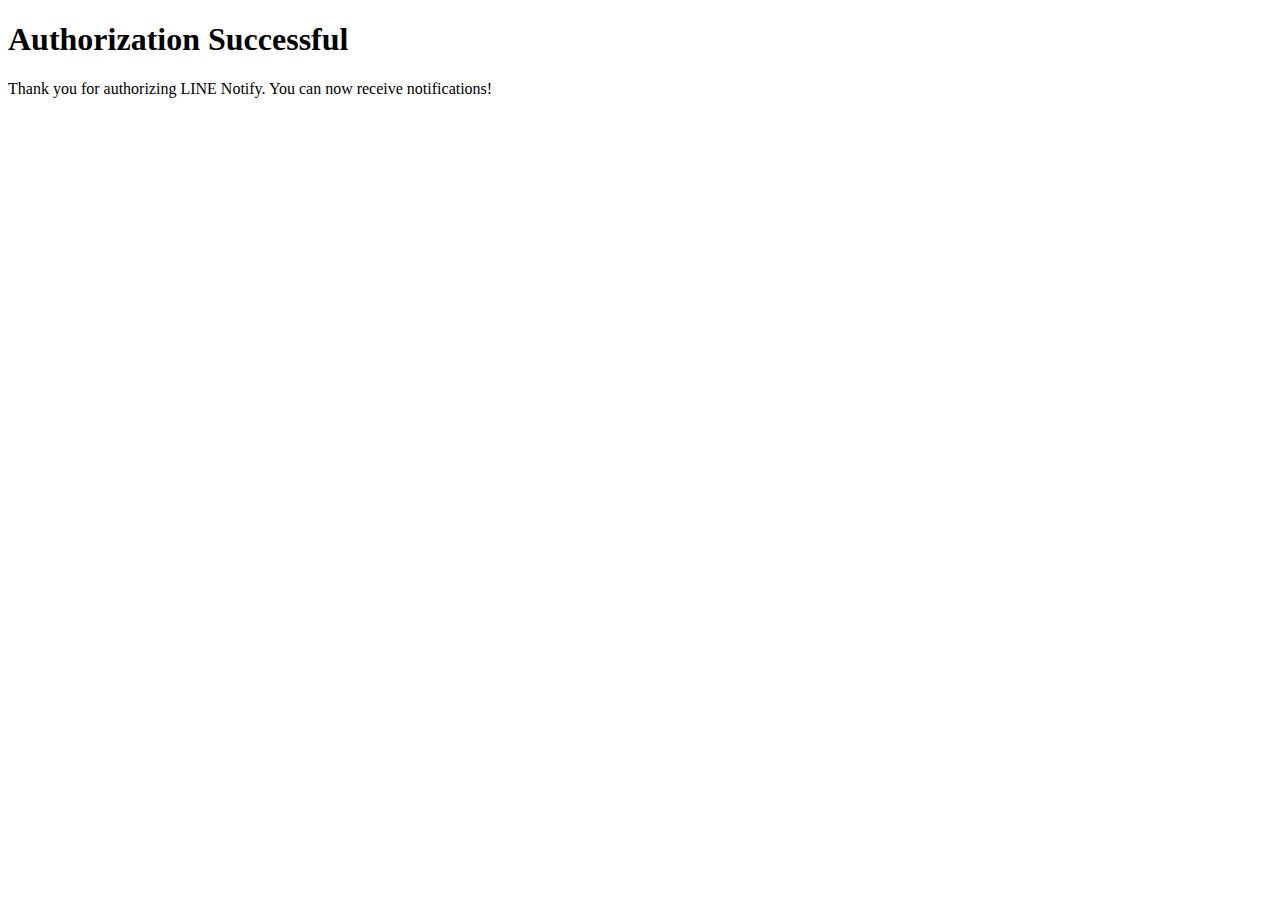
==== callback.html @ 2e3a7979 "Create callback.html" ====
<!DOCTYPE html>
<html lang="en">
<head>
  <meta charset="UTF-8">
  <meta name="viewport" content="width=device-width, initial-scale=1.0">
  <title>Authorization Callback</title>
</head>
<body>
  <h1>Authorization Successful</h1>
  <p>Thank you for authorizing LINE Notify. You can now receive notifications!</p>
</body>
</html>
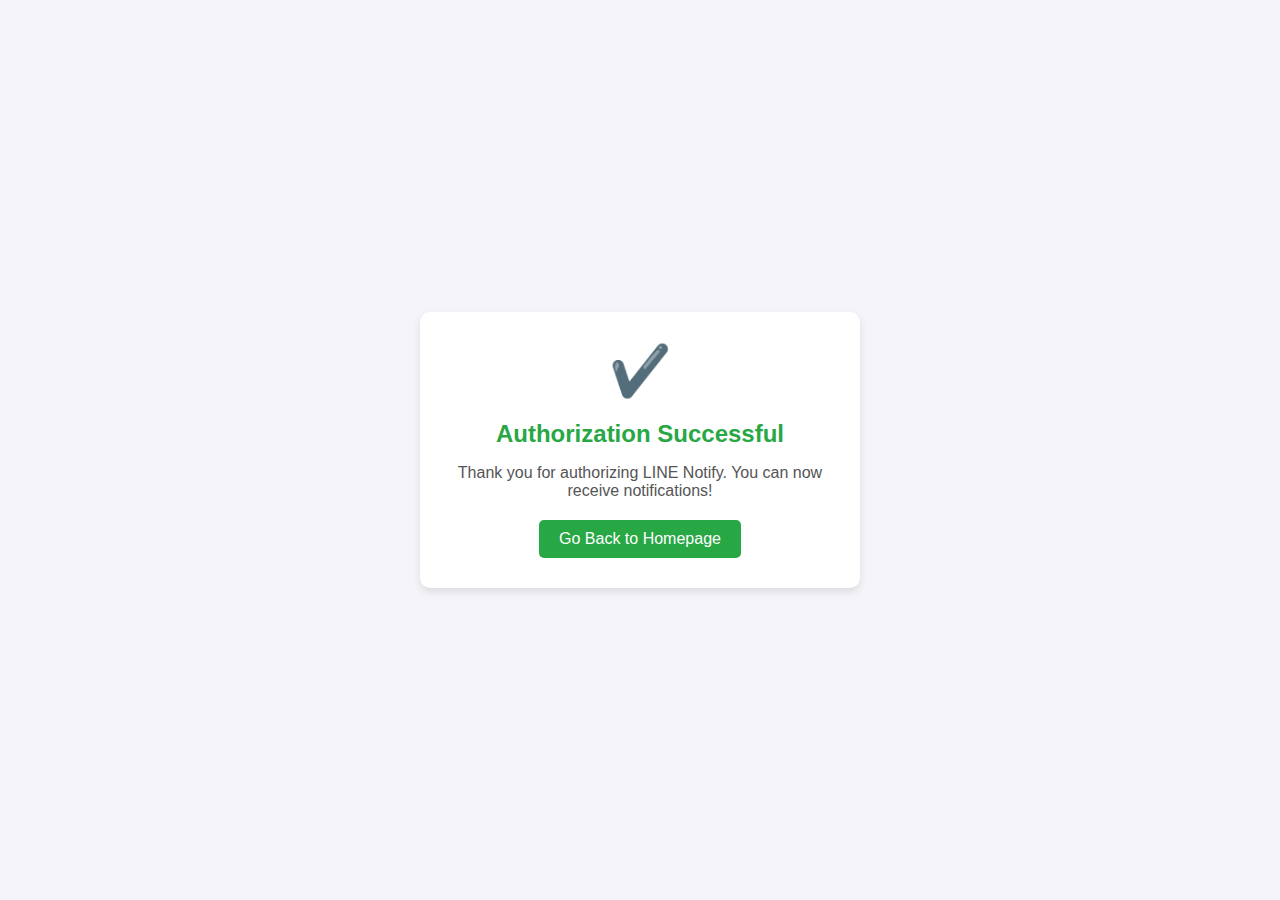
==== commit 705a014a: "Update callback.html" ====
--- a/callback.html
+++ b/callback.html
@@ -3,10 +3,70 @@
 <head>
   <meta charset="UTF-8">
   <meta name="viewport" content="width=device-width, initial-scale=1.0">
-  <title>Authorization Callback</title>
+  <title>Authorization Successful</title>
+  <style>
+    body {
+      font-family: 'Arial', sans-serif;
+      text-align: center;
+      margin: 0;
+      padding: 0;
+      background-color: #f4f4f9;
+      display: flex;
+      justify-content: center;
+      align-items: center;
+      height: 100vh;
+      color: #333;
+    }
+
+    .container {
+      background: white;
+      box-shadow: 0 4px 8px rgba(0, 0, 0, 0.1);
+      border-radius: 10px;
+      padding: 30px 20px;
+      width: 80%;
+      max-width: 400px;
+    }
+
+    h1 {
+      font-size: 24px;
+      color: #28a745;
+      margin-bottom: 10px;
+    }
+
+    p {
+      font-size: 16px;
+      color: #555;
+      margin-bottom: 20px;
+    }
+
+    a {
+      display: inline-block;
+      text-decoration: none;
+      background-color: #28a745;
+      color: white;
+      padding: 10px 20px;
+      font-size: 16px;
+      border-radius: 5px;
+      transition: background-color 0.3s ease;
+    }
+
+    a:hover {
+      background-color: #218838;
+    }
+
+    .icon {
+      font-size: 50px;
+      color: #28a745;
+      margin-bottom: 20px;
+    }
+  </style>
 </head>
 <body>
-  <h1>Authorization Successful</h1>
-  <p>Thank you for authorizing LINE Notify. You can now receive notifications!</p>
+  <div class="container">
+    <div class="icon">✔️</div>
+    <h1>Authorization Successful</h1>
+    <p>Thank you for authorizing LINE Notify. You can now receive notifications!</p>
+    <a href="https://kaiyin1205.github.io/SafetyAlert.github.io/">Go Back to Homepage</a>
+  </div>
 </body>
 </html>
